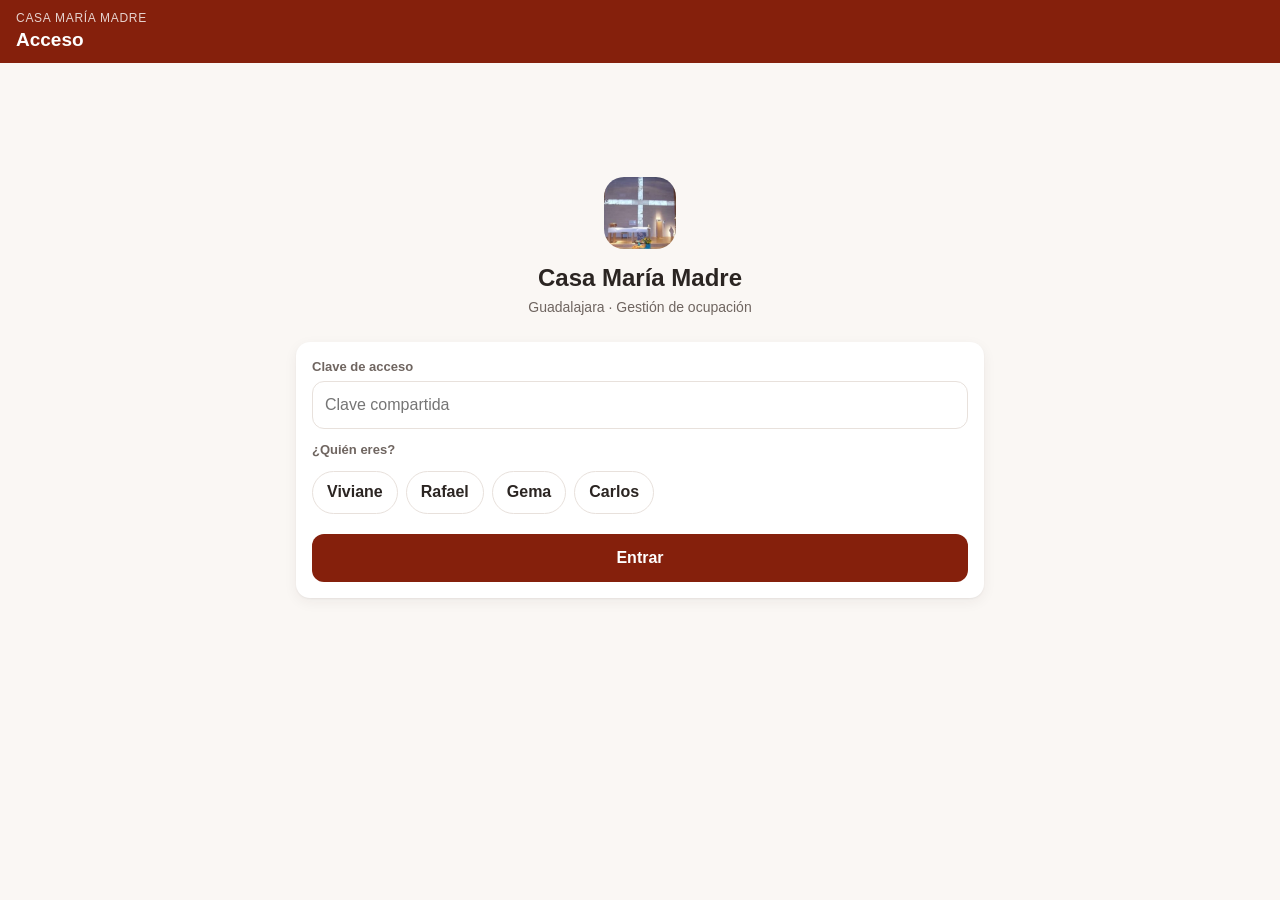
==== index.html @ fc38ef5c "Add files via upload" ====
<!doctype html>
<html lang="es">
<head>
  <meta charset="utf-8">
  <meta name="viewport" content="width=device-width, initial-scale=1, viewport-fit=cover">
  <meta name="theme-color" content="#85200C">
  <meta name="apple-mobile-web-app-capable" content="yes">
  <meta name="mobile-web-app-capable" content="yes">
  <meta name="apple-mobile-web-app-status-bar-style" content="black-translucent">
  <meta name="apple-mobile-web-app-title" content="María Madre">
  <title>Casa María Madre</title>
  <link rel="manifest" href="manifest.webmanifest">
  <link rel="icon" href="icons/favicon.png">
  <link rel="apple-touch-icon" href="icons/apple-touch-icon.png">
  <link rel="stylesheet" href="styles.css">
</head>
<body>
  <div id="app">
    <header class="barra">
      <div class="barra-titulo">
        <span class="casa" id="tituloCasa">Casa María Madre</span>
        <span class="vista" id="tituloVista"></span>
      </div>
      <button class="icono" id="btnRecargar" aria-label="Actualizar" hidden>
        <svg viewBox="0 0 24 24"><path d="M20 12a8 8 0 1 1-2.34-5.66M20 4v5h-5" fill="none" stroke="currentColor" stroke-width="2" stroke-linecap="round" stroke-linejoin="round"/></svg>
      </button>
    </header>
    <div id="aviso" class="aviso" hidden></div>
    <main id="vista"></main>
    <nav class="menu" id="menu" hidden>
      <button data-ir="calendario"><svg viewBox="0 0 24 24"><rect x="3" y="5" width="18" height="16" rx="2"/><path d="M3 10h18M8 3v4M16 3v4"/></svg><span>Calendario</span></button>
      <button data-ir="reservas"><svg viewBox="0 0 24 24"><path d="M8 6h13M8 12h13M8 18h13M3.5 6h.01M3.5 12h.01M3.5 18h.01"/></svg><span>Reservas</span></button>
      <button data-ir="nueva" class="destacado"><svg viewBox="0 0 24 24"><path d="M12 5v14M5 12h14"/></svg><span>Nueva</span></button>
      <button data-ir="ajustes"><svg viewBox="0 0 24 24"><circle cx="12" cy="8" r="4"/><path d="M4 21c1.5-4 4.5-6 8-6s6.5 2 8 6"/></svg><span>Ajustes</span></button>
    </nav>
  </div>
  <div id="modal" class="modal" hidden></div>
  <div id="cargando" class="cargando" hidden><div class="spinner"></div></div>
  <div id="toast" class="toast" hidden></div>
  <script src="config.js"></script>
  <script src="app.js"></script>
</body>
</html>
---- styles.css ----
:root {
  --pri: #85200C;
  --pri-2: #A8442C;
  --pri-suave: #F6E9E4;
  --fondo: #FAF7F4;
  --tarjeta: #FFFFFF;
  --texto: #2B2522;
  --texto-2: #6F6560;
  --linea: #E8E1DC;
  --ok: #2E7D4F;
  --ok-suave: #DDF1E4;
  --prov: #B7791F;
  --prov-suave: #FCF0D2;
  --error: #B42318;
  --error-suave: #FDE4E1;
  --radio: 14px;
  --sombra: 0 1px 2px rgba(43, 37, 34, .06), 0 4px 14px rgba(43, 37, 34, .06);
  --seguro-abajo: env(safe-area-inset-bottom, 0px);
}
* { box-sizing: border-box; -webkit-tap-highlight-color: transparent; }
html, body { margin: 0; height: 100%; }
body {
  font-family: -apple-system, BlinkMacSystemFont, "Segoe UI", Roboto, "Helvetica Neue", Arial, sans-serif;
  background: var(--fondo); color: var(--texto); font-size: 16px; line-height: 1.4;
}
button, input, select, textarea { font: inherit; color: inherit; }
button { cursor: pointer; }
[hidden] { display: none !important; }

/* ---------- Barra superior ---------- */
.barra {
  position: sticky; top: 0; z-index: 20; display: flex; align-items: center; justify-content: space-between;
  padding: calc(10px + env(safe-area-inset-top, 0px)) 16px 10px; background: var(--pri); color: #fff;
}
.barra-titulo { display: flex; flex-direction: column; min-width: 0; }
.casa { font-size: 12px; letter-spacing: .06em; text-transform: uppercase; opacity: .8; }
.vista { font-size: 19px; font-weight: 700; white-space: nowrap; overflow: hidden; text-overflow: ellipsis; }
.icono { background: rgba(255,255,255,.14); border: 0; color: #fff; width: 40px; height: 40px; border-radius: 12px; display: grid; place-items: center; }
.icono svg { width: 22px; height: 22px; }
.aviso { background: var(--prov-suave); color: #6B4A10; font-size: 13px; padding: 8px 16px; text-align: center; }
.aviso.demo { background: #E8EEF9; color: #23406E; }

main { padding: 16px 16px calc(96px + var(--seguro-abajo)); max-width: 720px; margin: 0 auto; }

/* ---------- Menú inferior ---------- */
.menu {
  position: fixed; left: 0; right: 0; bottom: 0; z-index: 20; display: grid; grid-template-columns: repeat(4, 1fr);
  background: var(--tarjeta); border-top: 1px solid var(--linea); padding: 6px 6px calc(6px + var(--seguro-abajo));
}
.menu button { background: none; border: 0; display: flex; flex-direction: column; align-items: center; gap: 2px; padding: 6px 0; color: var(--texto-2); font-size: 11px; }
.menu svg { width: 24px; height: 24px; fill: none; stroke: currentColor; stroke-width: 2; stroke-linecap: round; stroke-linejoin: round; }
.menu button.activo { color: var(--pri); font-weight: 600; }
.menu .destacado svg { background: var(--pri); color: #fff; border-radius: 10px; padding: 3px; width: 30px; height: 30px; margin-top: -3px; }

/* ---------- Elementos ---------- */
.tarjeta { background: var(--tarjeta); border-radius: var(--radio); box-shadow: var(--sombra); padding: 16px; margin-bottom: 14px; }
h2 { font-size: 17px; margin: 0 0 12px; }
h3 { font-size: 13px; text-transform: uppercase; letter-spacing: .06em; color: var(--texto-2); margin: 18px 0 8px; }
.sub { color: var(--texto-2); font-size: 14px; }
.btn { display: inline-flex; align-items: center; justify-content: center; gap: 8px; border: 0; border-radius: 12px; padding: 13px 18px; font-weight: 600; background: var(--pri); color: #fff; min-height: 48px; text-decoration: none; }
.btn.sec { background: var(--pri-suave); color: var(--pri); }
.btn.borde { background: transparent; border: 1.5px solid var(--linea); color: var(--texto); }
.btn.peligro { background: var(--error-suave); color: var(--error); }
.btn.ancho { width: 100%; }
.btn:disabled { opacity: .5; }
.fila-btns { display: flex; gap: 10px; flex-wrap: wrap; }
.fila-btns .btn { flex: 1 1 140px; }

label.campo { display: block; margin-bottom: 12px; }
label.campo > span { display: block; font-size: 13px; font-weight: 600; color: var(--texto-2); margin-bottom: 5px; }
.entrada, select.entrada, textarea.entrada {
  width: 100%; border: 1.5px solid var(--linea); border-radius: 12px; padding: 12px; background: #fff; min-height: 48px; font-size: 16px;
}
.entrada:focus { outline: none; border-color: var(--pri-2); box-shadow: 0 0 0 3px var(--pri-suave); }
textarea.entrada { min-height: 80px; resize: vertical; }
.dos { display: grid; grid-template-columns: 1.4fr 1fr; gap: 10px; }
.segmento { display: grid; grid-template-columns: 1fr 1fr; background: var(--fondo); border-radius: 12px; padding: 4px; border: 1.5px solid var(--linea); }
.segmento button { border: 0; background: none; padding: 10px; border-radius: 9px; font-weight: 600; color: var(--texto-2); }
.segmento button.activo { background: #fff; color: var(--texto); box-shadow: var(--sombra); }
.error-txt { color: var(--error); font-size: 14px; margin: 6px 0 0; }

/* ---------- Login ---------- */
.login { min-height: 70vh; display: flex; flex-direction: column; justify-content: center; }
.login .logo { width: 72px; height: 72px; border-radius: 20px; margin: 0 auto 12px; display: block; }
.login h1 { text-align: center; font-size: 24px; margin: 0; }
.login .sub { text-align: center; margin: 4px 0 24px; }
.chips { display: flex; flex-wrap: wrap; gap: 8px; }
.chip { border: 1.5px solid var(--linea); background: #fff; border-radius: 999px; padding: 9px 14px; font-weight: 600; }
.chip.activo { border-color: var(--pri); background: var(--pri-suave); color: var(--pri); }

/* ---------- Calendario ---------- */
.mes-cab { display: flex; align-items: center; justify-content: space-between; margin-bottom: 10px; }
.mes-cab h2 { margin: 0; }
.mes-cab .icono { background: var(--pri-suave); color: var(--pri); }
.dias-sem, .rejilla { display: grid; grid-template-columns: repeat(7, 1fr); gap: 3px; }
.dias-sem div { text-align: center; font-size: 11px; font-weight: 700; color: var(--texto-2); padding: 4px 0; }
.dia { aspect-ratio: 1 / 1.05; border: 0; border-radius: 10px; background: var(--fondo); position: relative; padding: 4px; display: flex; flex-direction: column; align-items: flex-start; font-size: 14px; overflow: hidden; }
.dia .n { font-weight: 600; }
.dia.fuera { opacity: .35; }
.dia.hoy .n { background: var(--pri); color: #fff; border-radius: 999px; width: 24px; height: 24px; display: grid; place-items: center; font-size: 13px; }
.dia.ocupado { background: var(--ok-suave); }
.dia.ocupado.provisional { background: var(--prov-suave); }
.dia .marca { position: absolute; left: 0; right: 0; bottom: 0; height: 5px; background: var(--ok); }
.dia.provisional .marca { background: var(--prov); }
.dia.inicio .marca { left: 50%; border-radius: 3px 0 0 3px; }
.dia.fin .marca { right: 50%; border-radius: 0 3px 3px 0; }
.dia .et { font-size: 9.5px; line-height: 1.1; color: var(--texto-2); margin-top: 2px; text-align: left; word-break: break-word; }
.leyenda { display: flex; gap: 14px; flex-wrap: wrap; font-size: 12px; color: var(--texto-2); margin-top: 10px; }
.leyenda i { display: inline-block; width: 12px; height: 12px; border-radius: 4px; vertical-align: -2px; margin-right: 5px; }

/* ---------- Lista de reservas ---------- */
.reserva { display: flex; gap: 12px; align-items: stretch; background: var(--tarjeta); border-radius: var(--radio); box-shadow: var(--sombra); padding: 12px; margin-bottom: 10px; border: 0; width: 100%; text-align: left; }
.reserva .fecha { flex: 0 0 56px; border-radius: 10px; background: var(--ok-suave); color: var(--ok); display: flex; flex-direction: column; align-items: center; justify-content: center; font-weight: 700; }
.reserva.provisional .fecha { background: var(--prov-suave); color: var(--prov); }
.reserva.cancelada .fecha { background: #eee; color: #888; }
.reserva.cancelada .info b { text-decoration: line-through; color: var(--texto-2); }
.reserva .fecha .d { font-size: 22px; line-height: 1; }
.reserva .fecha .m { font-size: 11px; text-transform: uppercase; }
.reserva .info { min-width: 0; flex: 1; }
.reserva .info b { display: block; white-space: nowrap; overflow: hidden; text-overflow: ellipsis; }
.etiqueta { display: inline-block; font-size: 11px; font-weight: 700; padding: 2px 8px; border-radius: 999px; background: var(--ok-suave); color: var(--ok); }
.etiqueta.provisional { background: var(--prov-suave); color: var(--prov); }
.etiqueta.cancelada { background: #eee; color: #777; }
.vacio { text-align: center; color: var(--texto-2); padding: 30px 10px; }

/* ---------- Detalle ---------- */
.dato { display: flex; justify-content: space-between; gap: 12px; padding: 9px 0; border-bottom: 1px solid var(--linea); }
.dato:last-child { border-bottom: 0; }
.dato span:first-child { color: var(--texto-2); }
.dato span:last-child { text-align: right; font-weight: 600; }
.kpis { display: grid; grid-template-columns: repeat(3, 1fr); gap: 8px; margin-bottom: 14px; }
.kpi { background: var(--tarjeta); border-radius: 12px; box-shadow: var(--sombra); padding: 10px; text-align: center; }
.kpi b { display: block; font-size: 22px; }
.kpi span { font-size: 11px; color: var(--texto-2); }

/* ---------- Plano ---------- */
.plano { overflow-x: auto; padding-bottom: 4px; }
.plano-fila { display: grid; grid-template-columns: repeat(14, minmax(38px, 1fr)); gap: 3px; min-width: 560px; }
.hab { border-radius: 8px; background: var(--fondo); border: 1.5px solid var(--linea); text-align: center; padding: 4px 0; font-size: 11px; }
.hab b { display: block; font-size: 14px; }
.hab.usada { background: var(--pri-suave); border-color: var(--pri-2); }
.hab.llena { background: var(--ok-suave); border-color: var(--ok); }
.hab.cerrada { background: repeating-linear-gradient(45deg, #f3f3f3, #f3f3f3 4px, #e6e6e6 4px, #e6e6e6 8px); color: #999; }
.hab.esc { background: #EEE9F5; border-color: #EEE9F5; font-size: 8.5px; display: grid; place-items: center; color: #6c5f80; font-weight: 700; }
.pasillo { min-width: 560px; text-align: center; font-size: 10px; letter-spacing: .2em; color: #aaa; padding: 5px 0; }

/* ---------- Formulario: habitaciones ---------- */
.lista-hab .item { display: flex; align-items: center; justify-content: space-between; padding: 8px 0; border-bottom: 1px solid var(--linea); }
.lista-hab .item:last-child { border-bottom: 0; }
.lista-hab .item.cerrada { opacity: .45; }
.lista-hab .nom b { font-size: 16px; }
.lista-hab .nom small { color: var(--texto-2); display: block; font-size: 12px; }
.paso { display: flex; align-items: center; gap: 4px; }
.paso button { width: 40px; height: 40px; border-radius: 10px; border: 1.5px solid var(--linea); background: #fff; font-size: 20px; font-weight: 700; line-height: 1; }
.paso button:disabled { opacity: .35; }
.paso output { width: 44px; text-align: center; font-weight: 700; font-size: 17px; }
.paso output.lleno { color: var(--ok); }
.pie-form {
  position: fixed; left: 0; right: 0; bottom: calc(64px + var(--seguro-abajo)); z-index: 15; background: var(--tarjeta);
  border-top: 1px solid var(--linea); padding: 10px 16px; display: flex; align-items: center; gap: 12px; box-shadow: 0 -4px 14px rgba(0,0,0,.05);
}
.pie-form .total { flex: 1; font-size: 14px; color: var(--texto-2); }
.pie-form .total b { font-size: 20px; color: var(--texto); }
.form-espacio { height: 70px; }

/* ---------- Modal, carga, toast ---------- */
.modal { position: fixed; inset: 0; z-index: 50; background: rgba(30, 20, 15, .45); display: flex; align-items: flex-end; justify-content: center; }
.modal .caja { background: #fff; width: 100%; max-width: 520px; border-radius: 20px 20px 0 0; padding: 20px 16px calc(20px + var(--seguro-abajo)); }
.modal .caja p { margin: 0 0 16px; }
@media (min-width: 600px) { .modal { align-items: center; } .modal .caja { border-radius: 20px; } }
.cargando { position: fixed; inset: 0; z-index: 60; background: rgba(250, 247, 244, .6); display: grid; place-items: center; }
.spinner { width: 42px; height: 42px; border-radius: 50%; border: 4px solid var(--pri-suave); border-top-color: var(--pri); animation: gira .8s linear infinite; }
@keyframes gira { to { transform: rotate(360deg); } }
.toast { position: fixed; left: 16px; right: 16px; bottom: calc(150px + var(--seguro-abajo)); z-index: 70; background: #2B2522; color: #fff; padding: 12px 16px; border-radius: 12px; text-align: center; font-size: 15px; max-width: 480px; margin: 0 auto; }
.toast.error { background: var(--error); }

/* ===================== v1.1 ===================== */
:root {
  --mor: #89588B; --mor-suave: #F1EAF2;
  --dia: #0E7490; --dia-suave: #DDF4F7;
  --bloq: #4B5563; --bloq-suave: #E5E7EB;
  --pas: #8A8F98; --pas-suave: #EEF0F2;
  --tel-suave: #FDECEC; --tel: #C0392B;
  --mail-suave: #FEF1E2; --mail: #D9822B;
}
.volver { background: none; border: 0; color: var(--pri); font-weight: 600; font-size: 15px; padding: 4px 0 10px; display: inline-flex; align-items: center; gap: 4px; }
.volver span { font-size: 24px; line-height: 1; }
.check { display: flex; gap: 8px; align-items: center; margin: 0 0 12px; }
.aviso-suave { background: var(--mor-suave); color: #4F2F51; border-radius: 10px; padding: 10px 12px; font-size: 14px; margin: 8px 0 12px; }
.enlace { background: none; border: 0; color: var(--pri); text-decoration: underline; font-weight: 600; padding: 0; }
.segmento.tres { grid-template-columns: repeat(3, 1fr); }
.segmento.cuatro { grid-template-columns: repeat(4, 1fr); margin-bottom: 12px; }
.segmento.cuatro button { font-size: 13px; padding: 9px 2px; }
.segmento.estado .b-prov.activo { background: var(--prov); color: #fff; }
.segmento.estado .b-conf.activo { background: var(--ok); color: #fff; }
.segmento.estado .b-prov { color: var(--prov); }
.segmento.estado .b-conf { color: var(--ok); }
.ayuda { display: block; font-size: 12.5px; margin-top: 4px; color: var(--texto-2); min-height: 0; }
.ayuda.roja { color: var(--tel); } .ayuda.naranja { color: var(--mail); }
.entrada.falta-tel { background: var(--tel-suave); border-color: #F3B8B2; }
.entrada.falta-email { background: var(--mail-suave); border-color: #F6CFA2; }
.campo.sug { position: relative; }
.sugerencias { position: absolute; left: 0; right: 0; top: 100%; z-index: 30; background: #fff; border: 1.5px solid var(--linea); border-radius: 12px; box-shadow: var(--sombra); overflow: hidden; }
.sugerencias button { display: block; width: 100%; text-align: left; border: 0; background: #fff; padding: 10px 12px; border-bottom: 1px solid var(--linea); }
.sugerencias button:last-child { border-bottom: 0; }
.sugerencias small { display: block; color: var(--texto-2); font-size: 12px; }
.btn.mini { min-height: 36px; padding: 6px 12px; font-size: 13px; }
.btn.borde-p { background: transparent; border: 1.5px solid #F3B8B2; }

/* Calendario con franjas */
.tarjeta.cal { padding: 12px 8px; }
#rejilla { display: flex; flex-direction: column; gap: 3px; }
.semana { display: grid; grid-template-columns: repeat(7, minmax(0, 1fr)); column-gap: 3px; row-gap: 2px; min-height: 64px; }
.cdia { z-index: 0; border: 0; border-radius: 8px; background: var(--fondo); padding: 3px 4px; display: flex; align-items: flex-start; justify-content: space-between; font-size: 13px; position: relative; }
.cdia.fsem { background: #F4EFEA; }
.cdia.fuera { opacity: .4; }
.cdia .n { font-weight: 600; }
.cdia.hoy .n { background: var(--pri); color: #fff; border-radius: 999px; width: 22px; height: 22px; display: grid; place-items: center; font-size: 12px; }
.marca-canc { color: var(--error); font-size: 10px; font-weight: 800; line-height: 1; padding-top: 2px; }
.franja { position: relative; z-index: 1; border: 0; margin: 0 1px; padding: 2px 4px; border-radius: 4px; font-size: 10.5px; line-height: 1.2; text-align: left; display: flex; gap: 3px; align-items: flex-start; min-width: 0;
  background: var(--ok-suave); color: #1E5235; border-left: 3px solid var(--ok); overflow: hidden; }
.franja .t { display: -webkit-box; -webkit-line-clamp: 2; -webkit-box-orient: vertical; overflow: hidden; word-break: break-word; }
.franja:not(.ini) { border-left-width: 0; border-top-left-radius: 0; border-bottom-left-radius: 0; margin-left: -2px; }
.franja:not(.fin) { border-top-right-radius: 0; border-bottom-right-radius: 0; margin-right: -2px; }
.franja.provisional { background: var(--prov-suave); color: #6B4A10; border-left-color: var(--prov); }
.franja.dia-sala { background: var(--dia-suave); color: #0B4F61; border-left-color: var(--dia); }
.franja.bloqueo { background: repeating-linear-gradient(45deg, var(--bloq-suave), var(--bloq-suave) 5px, #D5D8DD 5px, #D5D8DD 10px); color: #374151; border-left-color: var(--bloq); font-weight: 700; }
.franja.pasada { background: var(--pas-suave); color: #5F646B; border-left-color: var(--pas); }
.punto { width: 6px; height: 6px; border-radius: 50%; flex: 0 0 6px; margin-top: 3px; display: none; }
.sin-tel > .punto { display: block; background: var(--tel); }
.sin-email > .punto { display: block; background: var(--mail); }
.mas { font-size: 10px; color: var(--texto-2); padding-left: 4px; z-index: 1; }
.leyenda i.l-conf { background: var(--ok); } .leyenda i.l-prov { background: var(--prov); } .leyenda i.l-dia { background: var(--dia); }
.leyenda i.l-bloq { background: var(--bloq); } .leyenda i.l-pas { background: var(--pas); }
.leyenda i.l-stel { background: var(--tel); border-radius: 50%; } .leyenda i.l-smail { background: var(--mail); border-radius: 50%; }
.leyenda .l-canc { color: var(--error); margin-right: 3px; }
.pista { font-size: 12px; margin: 8px 0 0; }
.linea-dia { display: flex; gap: 8px; width: 100%; text-align: left; border: 1.5px solid var(--linea); border-radius: 10px; padding: 8px 10px; margin-bottom: 6px; background: #fff; }
.linea-dia.cancelada b { text-decoration: line-through; color: var(--texto-2); }
.linea-dia .punto { margin-top: 6px; }

/* Tarjetas de reserva: colores por estado y datos que faltan */
.reserva.dia-sala .fecha { background: var(--dia-suave); color: var(--dia); }
.reserva.bloqueo .fecha { background: var(--bloq-suave); color: var(--bloq); }
.reserva.pasada .fecha { background: var(--pas-suave); color: var(--pas); }
.reserva.pasada { opacity: .85; }
.reserva.sin-tel { background: var(--tel-suave); }
.reserva.sin-email { background: var(--mail-suave); }
.etiqueta.tipo { background: var(--dia-suave); color: var(--dia); }
.etiqueta.pasada { background: var(--pas-suave); color: var(--pas); }
.etiqueta.falta-tel { background: var(--tel-suave); color: var(--tel); }
.etiqueta.falta-email { background: var(--mail-suave); color: var(--mail); }
.tarjeta.det.sin-tel { box-shadow: inset 4px 0 0 #F3B8B2, var(--sombra); }
.tarjeta.det.sin-email { box-shadow: inset 4px 0 0 #F6CFA2, var(--sombra); }
.dato.falta-tel span:last-child { color: var(--tel); }
.dato.falta-email span:last-child { color: var(--mail); }

/* Relación */
.rel-barra { display: flex; justify-content: space-between; align-items: center; gap: 10px; flex-wrap: wrap; margin-bottom: 10px; }
.rel-barra .check { margin: 0; }
.rel-barra .fila-btns .btn { flex: 0 0 auto; min-height: 40px; padding: 8px 14px; }
.rel-cab { font-family: Georgia, serif; color: var(--pri); font-size: 17px; font-weight: 700; border-bottom: 2px solid var(--mor); padding-bottom: 6px; margin-bottom: 6px; }
.rel-mes { font-size: 15px; letter-spacing: .04em; color: var(--mor); margin: 16px 0 6px; }
.rel-mes small { color: var(--texto-2); font-weight: 400; font-size: 12px; }
.rel-item { display: block; width: 100%; text-align: left; border: 0; background: none; padding: 6px 0 6px 14px; position: relative; font-size: 14.5px; line-height: 1.35; border-bottom: 1px dashed var(--linea); }
.rel-item::before { content: "▪"; position: absolute; left: 0; top: 6px; color: var(--mor); }
.rel-dias { font-weight: 700; }
.rel-tit.negrita { font-weight: 800; }
.rel-det { font-size: 12.5px; color: var(--texto-2); }
.rel-obs { font-size: 12.5px; color: var(--texto-2); font-style: italic; }
.rel-cancelada .rel-dias, .rel-cancelada .rel-tit { text-decoration: line-through; color: var(--texto-2); }
.r-canc, .r-prov { font-size: 10.5px; font-weight: 800; padding: 1px 6px; border-radius: 999px; vertical-align: 1px; }
.r-canc { background: var(--error-suave); color: var(--error); } .r-prov { background: var(--prov-suave); color: var(--prov); }
.r-tipo { color: var(--dia); font-size: 12.5px; }
.falta { color: var(--tel); } .falta-m { color: var(--mail); }

/* Fines de semana */
.finde { display: flex; align-items: center; gap: 12px; background: var(--tarjeta); border-radius: var(--radio); box-shadow: var(--sombra); padding: 10px 12px; margin-bottom: 8px; border-left: 5px solid var(--ok); }
.finde.provisional { border-left-color: var(--prov); background: #FFFBF1; }
.finde.ocupado { border-left-color: var(--pas); opacity: .7; }
.fd-fecha { flex: 0 0 64px; text-align: center; }
.fd-fecha b { display: block; font-size: 18px; } .fd-fecha span { font-size: 11px; color: var(--texto-2); text-transform: uppercase; }
.fd-info { flex: 1; min-width: 0; font-size: 14px; }
.fd-info small { color: var(--dia); }

/* Impresión de la relación (PDF) */
@media print {
  body.imprimiendo .barra, body.imprimiendo .menu, body.imprimiendo .aviso, body.imprimiendo .segmento,
  body.imprimiendo .rel-barra, body.imprimiendo .toast { display: none !important; }
  body.imprimiendo main { padding: 0; max-width: none; }
  body.imprimiendo #relacion { box-shadow: none; padding: 0; }
  body.imprimiendo .rel-item { break-inside: avoid; }
  @page { margin: 15mm; }
}
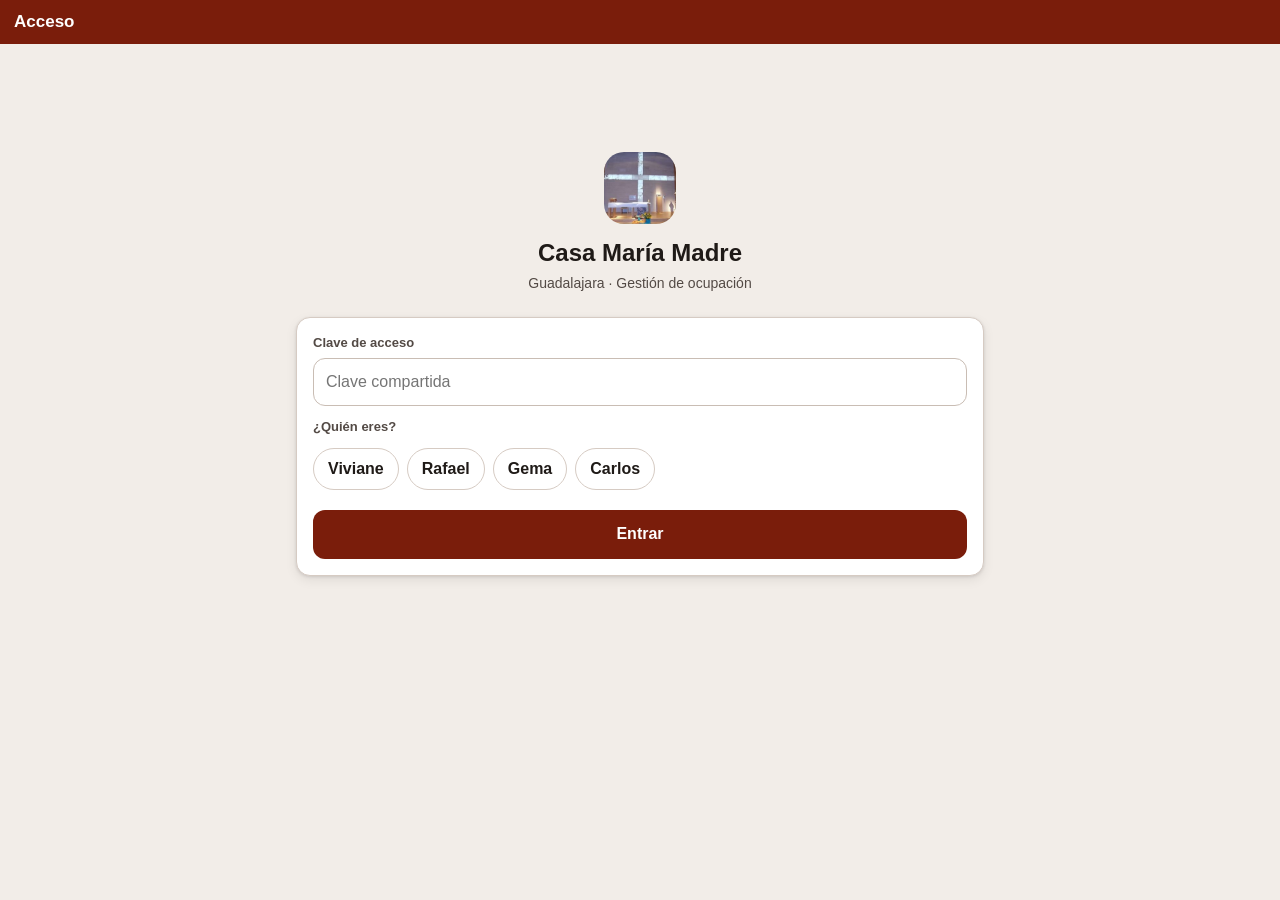
==== commit d54282b7: "Add files via upload" ====
--- a/index.html
+++ b/index.html
@@ -3,7 +3,7 @@
 <head>
   <meta charset="utf-8">
   <meta name="viewport" content="width=device-width, initial-scale=1, viewport-fit=cover">
-  <meta name="theme-color" content="#85200C">
+  <meta name="theme-color" content="#7A1D0B">
   <meta name="apple-mobile-web-app-capable" content="yes">
   <meta name="mobile-web-app-capable" content="yes">
   <meta name="apple-mobile-web-app-status-bar-style" content="black-translucent">
--- a/styles.css
+++ b/styles.css
@@ -292,3 +292,96 @@
   body.imprimiendo .rel-item { break-inside: avoid; }
   @page { margin: 15mm; }
 }
+
+/* ===================== v1.2: calendario a pantalla completa ===================== */
+.cal-solo { background: var(--tarjeta); border-radius: 18px; box-shadow: var(--sombra); padding: 12px 8px 10px; }
+.cal-solo .mes-cab { padding: 0 4px 6px; }
+.cal-solo .mes-cab h2 { font-size: 19px; letter-spacing: .01em; display: flex; align-items: center; gap: 8px; }
+.hoy-btn { border: 1.5px solid var(--pri-suave); background: #fff; color: var(--pri); border-radius: 999px; font-size: 12px; font-weight: 700; padding: 3px 10px; }
+.cal-solo .dias-sem div { font-size: 11px; letter-spacing: .08em; padding: 2px 0 6px; }
+.cal-solo .semana { min-height: max(70px, calc((100vh - 290px) / 6)); min-height: max(70px, calc((100dvh - 290px) / 6)); }
+.cal-solo .cdia { border-radius: 10px; }
+.cal-solo .cdia .n { font-size: 14px; }
+.cal-solo .cdia.pasado { opacity: .45; }
+.cal-solo .cdia.pasado.fsem, .cal-solo .cdia.pasado { background: #F6F3F0; }
+.cal-solo .franja { font-size: 11px; padding: 3px 5px; border-radius: 6px; box-shadow: 0 1px 2px rgba(43,37,34,.08); }
+.cal-solo .franja:not(.ini) { border-top-left-radius: 0; border-bottom-left-radius: 0; }
+.cal-solo .franja:not(.fin) { border-top-right-radius: 0; border-bottom-right-radius: 0; }
+@media (min-width: 700px) { .cal-solo .franja { font-size: 12.5px; } .cal-solo .cdia .n { font-size: 15px; } }
+
+/* ===================== v1.3: más contraste y barra fina ===================== */
+:root {
+  --pri: #7A1D0B; --pri-2: #9C3A22; --pri-suave: #F3E2DB;
+  --fondo: #F2EDE8; --texto: #1F1A17; --texto-2: #534A45; --linea: #D6CBC3;
+  --ok: #1F7A45; --ok-suave: #CFEBD9; --prov: #B9770E; --prov-suave: #FBE3B3;
+  --dia: #0B6E8A; --dia-suave: #CDEAF2; --bloq: #3D4652; --bloq-suave: #D7DBE1;
+  --pas: #6B717A; --pas-suave: #E3E5E8;
+  --tel: #C62828; --tel-suave: #FBDADA; --mail: #D46A00; --mail-suave: #FFE2C2;
+  --sombra: 0 1px 3px rgba(31,26,23,.12), 0 4px 12px rgba(31,26,23,.08);
+}
+body { background: var(--fondo); }
+/* Barra superior fina: solo el nombre de la vista */
+.barra { padding: calc(6px + env(safe-area-inset-top, 0px)) 14px 6px; min-height: 44px; }
+.barra .casa { display: none; }
+.barra .vista { font-size: 17px; }
+.icono { width: 34px; height: 34px; border-radius: 10px; }
+.icono svg { width: 19px; height: 19px; }
+main { padding-top: 12px; }
+.tarjeta { border: 1px solid var(--linea); }
+/* Calendario */
+.cal-solo { border: 1px solid var(--linea); }
+.cal-solo .cdia { background: #fff; border: 1px solid var(--linea); color: var(--texto); }
+.cal-solo .cdia.fsem { background: #F7EDE6; }
+.cal-solo .cdia.fuera { opacity: 1; background: #F4F1EE; color: #A39A94; }
+.cal-solo .cdia.pasado { opacity: 1; background: #ECE8E4; color: #8E857F; }
+.cal-solo .cdia .n { font-weight: 700; }
+.cal-solo .dias-sem div { color: var(--texto); font-weight: 800; }
+.mes-cab .icono { background: var(--pri); color: #fff; }
+.cal-solo .franja { background: var(--ok); color: #fff; border-left: 0; font-weight: 600; box-shadow: 0 1px 3px rgba(0,0,0,.25); }
+.cal-solo .franja b { font-weight: 800; }
+.cal-solo .franja.provisional { background: #E8A317; color: #2B1D00; }
+.cal-solo .franja.dia-sala { background: var(--dia); color: #fff; }
+.cal-solo .franja.bloqueo { background: repeating-linear-gradient(45deg, #4B5563, #4B5563 6px, #5B6573 6px, #5B6573 12px); color: #fff; }
+.cal-solo .franja.pasada { background: #9AA0A8; color: #fff; }
+.cal-solo .franja .punto { box-shadow: 0 0 0 1.5px #fff; }
+.marca-canc { font-size: 12px; }
+/* Menú inferior */
+.menu { border-top: 1px solid var(--linea); box-shadow: 0 -2px 8px rgba(0,0,0,.06); }
+.menu button { color: var(--texto-2); }
+/* Lista de reservas: filas alternas y bordes marcados */
+.reserva { border: 1.5px solid var(--linea); box-shadow: none; margin-bottom: 0; border-radius: 0; background: #fff; }
+.reserva + .reserva { border-top-width: 0; }
+.reserva:nth-of-type(even) { background: #F6F0EB; }
+.reserva:first-of-type { border-radius: var(--radio) var(--radio) 0 0; }
+.reserva:last-of-type { border-radius: 0 0 var(--radio) var(--radio); margin-bottom: 12px; }
+.reserva:only-of-type { border-radius: var(--radio); }
+.reserva.sin-tel, .reserva.sin-email { background: inherit; }
+.reserva.sin-tel { box-shadow: inset 5px 0 0 var(--tel); }
+.reserva.sin-email { box-shadow: inset 5px 0 0 var(--mail); }
+.reserva.sin-tel:nth-of-type(odd), .reserva.sin-email:nth-of-type(odd) { background: #fff; }
+.reserva.sin-tel:nth-of-type(even), .reserva.sin-email:nth-of-type(even) { background: #F6F0EB; }
+.reserva .fecha { background: var(--ok); color: #fff; }
+.reserva.provisional .fecha { background: #E8A317; color: #2B1D00; }
+.reserva.dia-sala .fecha { background: var(--dia); color: #fff; }
+.reserva.bloqueo .fecha { background: var(--bloq); color: #fff; }
+.reserva.pasada .fecha { background: var(--pas); color: #fff; }
+.reserva.cancelada .fecha { background: #BDBDBD; color: #fff; }
+.reserva.pasada { opacity: 1; }
+.etiqueta { font-size: 11.5px; padding: 2px 8px; }
+.etiqueta.falta-tel { background: var(--tel); color: #fff; }
+.etiqueta.falta-email { background: var(--mail); color: #fff; }
+.etiqueta.provisional { background: #E8A317; color: #2B1D00; }
+/* Relación y fines de semana */
+.rel-item { padding: 7px 8px 7px 20px; border-bottom: 1px solid var(--linea); }
+.rel-item::before { left: 6px; }
+.rel-item:nth-of-type(even) { background: #F6F0EB; }
+.finde { border: 1.5px solid var(--linea); border-left-width: 6px; box-shadow: none; }
+.finde.provisional { background: #FFF6E2; }
+.segmento { background: #E9E2DC; border-color: var(--linea); }
+.segmento button.activo { box-shadow: 0 1px 3px rgba(0,0,0,.18); color: var(--pri); }
+.entrada, select.entrada, textarea.entrada { border-color: #C9BDB4; }
+.lista-hab .item { border-bottom-color: var(--linea); }
+.paso button { border-color: #C9BDB4; }
+/* Mantenimiento plegado */
+details.mant summary { font-weight: 700; cursor: pointer; color: var(--texto-2); }
+details.mant[open] summary { margin-bottom: 10px; color: var(--texto); }
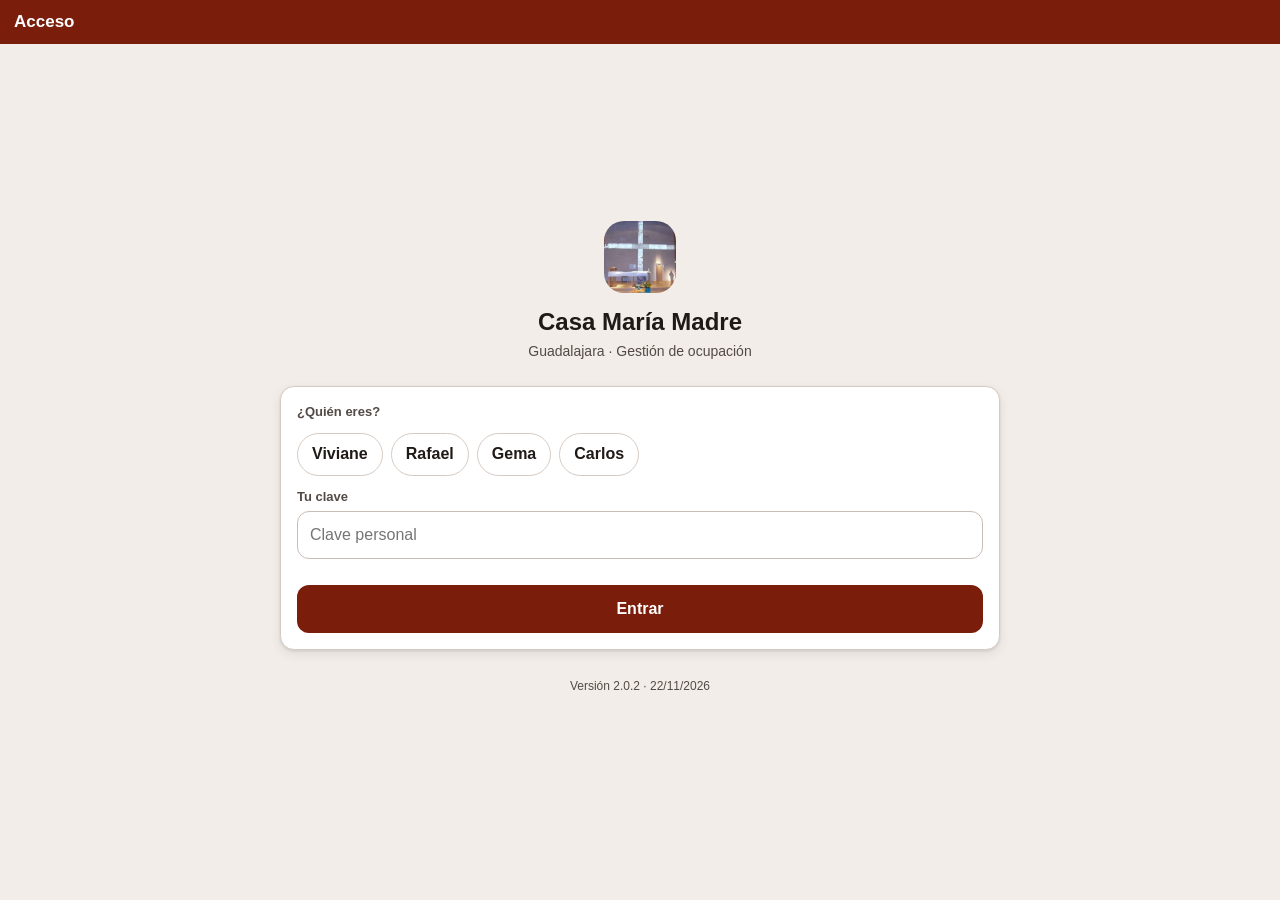
==== commit 7b700c53: "Update index.html" ====
--- a/index.html
+++ b/index.html
@@ -6,7 +6,7 @@
   <meta name="theme-color" content="#7A1D0B">
   <meta name="apple-mobile-web-app-capable" content="yes">
   <meta name="mobile-web-app-capable" content="yes">
-  <meta name="apple-mobile-web-app-status-bar-style" content="black-translucent">
+  <meta name="apple-mobile-web-app-status-bar-style" content="default">
   <meta name="apple-mobile-web-app-title" content="María Madre">
   <title>Casa María Madre</title>
   <link rel="manifest" href="manifest.webmanifest">
@@ -38,6 +38,7 @@
   <div id="cargando" class="cargando" hidden><div class="spinner"></div></div>
   <div id="toast" class="toast" hidden></div>
   <script src="config.js"></script>
+  <script src="database.js"></script>
   <script src="app.js"></script>
 </body>
 </html>
--- a/styles.css
+++ b/styles.css
@@ -385,3 +385,249 @@
 /* Mantenimiento plegado */
 details.mant summary { font-weight: 700; cursor: pointer; color: var(--texto-2); }
 details.mant[open] summary { margin-bottom: 10px; color: var(--texto); }
+
+/* v1.3.1: relación por rango y más aire al imprimir */
+.rel-filtro { padding: 12px; }
+.rel-cab small { display: block; font-family: -apple-system, "Segoe UI", Roboto, Arial, sans-serif; font-size: 12px; font-weight: 400; color: var(--texto-2); margin-top: 2px; }
+@media print {
+  body.imprimiendo .rel-filtro { display: none !important; }
+  body.imprimiendo .rel-item { padding: 10px 8px 10px 20px; margin: 0; line-height: 1.45; }
+  body.imprimiendo .rel-item::before { top: 10px; }
+  body.imprimiendo .rel-mes { margin-top: 22px; }
+}
+
+/* v1.3.2: la página no se desplaza; solo el contenido y solo si no cabe */
+html, body { height: 100%; overflow: hidden; }
+#app { display: flex; flex-direction: column; height: 100vh; height: 100dvh; }
+.barra { position: static; flex: 0 0 auto; }
+#aviso { flex: 0 0 auto; }
+main { flex: 1 1 auto; min-height: 0; overflow-y: auto; overscroll-behavior: contain; max-width: none; margin: 0;
+  padding: 12px max(16px, calc((100% - 720px) / 2)) 16px; }
+.menu { position: static; flex: 0 0 auto; }
+.pie-form { bottom: calc(62px + var(--seguro-abajo)); }
+body[data-vista="calendario"] main { display: flex; flex-direction: column; padding-top: 10px; padding-bottom: 10px; }
+body[data-vista="calendario"] .cal-solo { flex: 1 1 auto; min-height: 0; display: flex; flex-direction: column; }
+body[data-vista="calendario"] #rejilla { flex: 1 1 auto; min-height: 0; }
+body[data-vista="calendario"] .cal-solo .semana { flex: 1 1 0; min-height: 52px; }
+body[data-vista="login"] main { display: flex; flex-direction: column; justify-content: center; }
+/* Impresión: volver al flujo normal */
+@media print {
+  html, body { height: auto; overflow: visible; background: #fff !important; }
+  body.imprimiendo #app { display: block; height: auto; }
+  body.imprimiendo main { overflow: visible; padding: 0; }
+}
+/* Pie del formulario pegado al final del área de contenido (no tapa ni lo tapa el menú) */
+.pie-form { position: sticky; bottom: 0; left: auto; right: auto; margin: 0 -16px; border-radius: 14px 14px 0 0; }
+.form-espacio { display: none; }
+body[data-vista="nueva"] main, body[data-vista="editar"] main { padding-bottom: 0; }
+@media (min-width: 752px) { .pie-form { margin: 0; } }
+
+/* v1.4.0: accesos bajo el calendario y, en el móvil, días sin estirar */
+.cal-accesos { flex: 0 0 auto; display: grid; grid-template-columns: 1fr 1fr; gap: 10px; margin-top: 10px; }
+.cal-accesos .btn { min-height: 44px; padding: 10px 12px; }
+@media (max-width: 699px) {
+  body[data-vista="calendario"] .cal-solo { flex: 0 0 auto; }
+  body[data-vista="calendario"] #rejilla { flex: 0 0 auto; }
+  body[data-vista="calendario"] .cal-solo .semana { flex: 0 0 auto; min-height: 50px; }
+}
+
+/* v1.5.0: el calendario nunca se aplasta; si no cabe en la pantalla, se desplaza */
+body[data-vista="calendario"] .cal-solo { flex: 1 0 auto; }
+body[data-vista="calendario"] #rejilla { flex: 1 0 auto; }
+body[data-vista="calendario"] .cal-solo .semana { flex: 1 0 auto; min-height: 48px; }
+@media (max-width: 699px) {
+  body[data-vista="calendario"] .cal-solo, body[data-vista="calendario"] #rejilla, body[data-vista="calendario"] .cal-solo .semana { flex: 0 0 auto; }
+}
+/* v1.5.0: móvil en horizontal (poca altura): barras compactas para dejar sitio al contenido */
+@media (max-height: 500px) and (orientation: landscape) {
+  .barra { padding: calc(3px + env(safe-area-inset-top, 0px)) 12px 3px; min-height: 34px; }
+  .barra .vista { font-size: 15px; }
+  .icono { width: 30px; height: 30px; border-radius: 8px; }
+  .icono svg { width: 17px; height: 17px; }
+  #app > div[style*="F2B705"] { padding: 2px 8px !important; font-size: 11px !important; }
+  .menu { padding: 2px 6px calc(2px + var(--seguro-abajo)); }
+  .menu button { flex-direction: row; justify-content: center; gap: 6px; padding: 5px 0; font-size: 12px; }
+  .menu svg { width: 19px; height: 19px; }
+  .menu .destacado svg { width: 23px; height: 23px; margin-top: 0; padding: 2px; }
+  main { padding-top: 8px; }
+  .pie-form { padding: 6px 12px; }
+  .pie-form .btn { min-height: 38px; padding: 6px 16px; }
+  body[data-vista="calendario"] main { padding-top: 6px; }
+  body[data-vista="calendario"] .cal-solo .semana { min-height: 44px; }
+  .cal-accesos .btn { min-height: 36px; padding: 6px 10px; }
+  .volver { padding-top: 0; padding-bottom: 2px; }
+}
+
+/* v1.5.1: servicios por día */
+.sv-pers { display: grid; grid-template-columns: repeat(3, minmax(0, 1fr)); gap: 8px; }
+.sv-num { display: flex; flex-direction: column; gap: 4px; font-size: 12.5px; color: var(--texto-2); }
+.sv-num .entrada { min-height: 42px; padding: 8px; text-align: center; font-size: 16px; }
+.sv-dia { border-top: 1px solid var(--linea); padding: 10px 0 12px; }
+.sv-dia:first-of-type { border-top: 0; padding-top: 0; }
+.sv-dia h3 { margin: 4px 0 8px; text-transform: none; letter-spacing: 0; font-size: 15px; color: var(--texto); }
+.sv-fila { display: grid; grid-template-columns: 84px repeat(3, minmax(0, 1fr)); gap: 8px; align-items: end; margin-bottom: 6px; }
+.sv-fila > b { font-size: 14px; padding-bottom: 12px; }
+.sv-salas { display: flex; flex-wrap: wrap; gap: 6px; margin-top: 6px; }
+.sv-salas .chip { display: inline-flex; align-items: center; gap: 4px; padding: 6px 12px; border-radius: 999px; border: 1.5px solid var(--linea); background: #fff; font-size: 14px; cursor: pointer; }
+.sv-salas .chip { position: relative; }
+.sv-salas .chip input { position: absolute; inset: 0; width: 100%; height: 100%; margin: 0; opacity: 0; pointer-events: none; }
+.sv-salas .chip.activo { background: var(--pri); border-color: var(--pri); color: #fff; }
+/* v1.5.1: hoja de estancia (presupuesto / liquidación) */
+.hoja-barra { display: flex; flex-wrap: wrap; gap: 10px; align-items: center; justify-content: space-between; margin-bottom: 12px; }
+.hoja-barra .segmento { flex: 1 1 260px; }
+.hoja-barra .fila-btns { flex: 1 1 260px; margin: 0; }
+.hoja-marco { overflow-x: auto; padding-bottom: 8px; }
+.hoja-doc { background: #fff; color: #1a1a1a; width: 100%; max-width: 794px; min-width: 330px; margin: 0 auto; padding: 28px 28px 22px; box-shadow: var(--sombra); border-radius: 6px; font-size: 13.5px; line-height: 1.45; }
+.hoja-doc h4 { font-family: Georgia, "Times New Roman", serif; color: #85200C; font-size: 16px; margin: 18px 0 6px; }
+.hd-cab { display: flex; justify-content: space-between; gap: 16px; align-items: flex-end; border-bottom: 3px solid #85200C; padding-bottom: 10px; flex-wrap: wrap; }
+.hd-casa { font-family: Georgia, "Times New Roman", serif; font-size: 20px; font-weight: 700; color: #85200C; }
+.hd-dir { font-size: 12px; color: #333; }
+.hd-tit { text-align: right; display: flex; flex-direction: column; gap: 4px; align-items: flex-end; }
+.hd-tit > div { font-family: Georgia, "Times New Roman", serif; font-size: 21px; font-weight: 700; }
+.hd-tit small { font-size: 11.5px; color: #555; }
+.hd-sello { background: #85200C; color: #fff; font-weight: 700; font-size: 12px; letter-spacing: 1.5px; padding: 3px 10px; border-radius: 4px; }
+.hd-sello.liq { background: #1f5f3a; }
+.hd-datos { display: grid; grid-template-columns: repeat(2, minmax(0, 1fr)); gap: 6px 20px; margin-top: 12px; }
+.hd-datos small { display: block; font-size: 10.5px; color: #666; letter-spacing: .5px; }
+.hd-aviso { background: #FFF4D6; padding: 8px 10px; border-radius: 6px; margin: 12px 0 0; }
+.hd-tabla { width: 100%; border-collapse: collapse; }
+.hd-tabla th { font-size: 11px; text-transform: uppercase; letter-spacing: .4px; color: #444; padding: 5px 4px; border-bottom: 2px solid #85200C; text-align: center; }
+.hd-tabla td { padding: 5px 4px; border-bottom: 1px solid #ddd5cc; text-align: center; }
+.hd-tabla td small { color: #555; }
+.hd-tabla .l { text-align: left; } .hd-tabla .r { text-align: right; white-space: nowrap; }
+.hd-fin { display: flex; gap: 16px; margin-top: 14px; flex-wrap: wrap; }
+.hd-cond { flex: 1 1 260px; border: 1px solid #ddd5cc; border-radius: 6px; padding: 10px 12px; font-size: 12px; line-height: 1.6; }
+.hd-tot { flex: 0 1 240px; border: 1px solid #85200C; border-radius: 6px; padding: 10px 12px; display: flex; flex-direction: column; gap: 4px; }
+.hd-tot > div { display: flex; justify-content: space-between; gap: 10px; }
+.hd-tot .hd-pend { border-top: 1px solid #ddd5cc; padding-top: 4px; color: #85200C; }
+.hd-tot small { font-size: 10.5px; color: #666; }
+.hd-pie { margin-top: 14px; border-top: 1px solid #ddd5cc; padding-top: 8px; font-size: 12px; }
+.hd-pie span { color: #555; }
+@media (max-width: 480px) { .hoja-doc { padding: 16px 14px; font-size: 12.5px; } .hd-datos { grid-template-columns: 1fr; } .hd-tit { align-items: flex-start; text-align: left; } }
+@media print {
+  body.imprimiendo-hoja, body.imprimiendo-hoja html { height: auto !important; overflow: visible !important; background: #fff !important; }
+  body.imprimiendo-hoja #app { display: block !important; height: auto !important; }
+  body.imprimiendo-hoja .barra, body.imprimiendo-hoja .menu, body.imprimiendo-hoja .aviso, body.imprimiendo-hoja .volver,
+  body.imprimiendo-hoja .hoja-barra, body.imprimiendo-hoja .toast, body.imprimiendo-hoja #app > div[style*="F2B705"] { display: none !important; }
+  body.imprimiendo-hoja main { overflow: visible !important; padding: 0 !important; }
+  body.imprimiendo-hoja .hoja-marco { overflow: visible; padding: 0; }
+  body.imprimiendo-hoja .hoja-doc { box-shadow: none; max-width: none; padding: 0; font-size: 12pt; }
+  @page { size: A4; margin: 14mm; }
+}
+.sv-pers .sv-num { justify-content: flex-end; }
+.sv-dia .sv-fila + .sv-fila .sv-num span { display: none; }
+.sv-dia .sv-fila + .sv-fila > b { padding-bottom: 10px; }
+/* v1.5.2: botones de la hoja de estancia (Excel) */
+.hoja-barra .fila-btns .btn { flex: 1 1 auto; white-space: nowrap; }
+@media (max-height: 500px) and (orientation: landscape) {
+  .hoja-barra { flex-wrap: nowrap; margin-bottom: 8px; }
+  .hoja-barra .segmento { flex: 0 1 260px; }
+  .hoja-barra .fila-btns { flex: 1 1 auto; flex-wrap: nowrap; gap: 6px; }
+  .hoja-barra .fila-btns .btn { min-height: 38px; padding: 6px 10px; font-size: 14px; }
+}
+/* v1.6.1: la página entera nunca se desplaza (solo se desplaza el contenido de cada vista) */
+@supports (overflow: clip) { html, body { overflow: clip; } }
+@media print { html, body { overflow: visible !important; height: auto !important; } }
+/* v1.6.2: atajo «✓ Confirmar» en las listas */
+.btn-confirmar { display: inline-block; font-size: 12px; font-weight: 700; padding: 3px 10px; border-radius: 999px; background: var(--ok); color: #fff; cursor: pointer; vertical-align: middle; margin-left: 2px; }
+.btn-confirmar:active { opacity: .8; }
+@media print { .btn-confirmar { display: none !important; } }
+/* v1.6.2: la app ocupa toda la pantalla también en el iPhone instalado (el alto «100vh» allí se queda corto) */
+#app { position: fixed; inset: 0; height: auto; }
+@media print { #app { position: static !important; } }
+/* v1.6.3: botón Confirmar en la ficha; Administración plegable */
+.btn.confirmar { background: var(--ok); border-color: var(--ok); color: #fff; }
+details.ad-grupo > summary { list-style: none; display: flex; align-items: center; gap: 8px; cursor: pointer; font-weight: 700; font-size: 16px; padding: 2px 0; }
+details.ad-grupo > summary::-webkit-details-marker { display: none; }
+details.ad-grupo > summary::before { content: "›"; display: inline-block; width: 14px; font-size: 20px; line-height: 1; color: var(--pri); transition: transform .15s; }
+details.ad-grupo[open] > summary::before { transform: rotate(90deg); }
+details.ad-grupo[open] > summary { margin-bottom: 10px; }
+.ad-tit { flex: 1 1 auto; }
+.ad-n { font-size: 12px; font-weight: 700; color: var(--texto-2); background: var(--linea); border-radius: 999px; padding: 1px 8px; }
+.ad-punto { width: 9px; height: 9px; border-radius: 50%; background: #D97706; display: none; }
+details.ad-grupo.con-cambios .ad-punto { display: inline-block; }
+/* v1.6.4: campos de fecha y hora siempre dentro de su hueco (en el iPhone tienen un ancho mínimo propio) */
+.dos { grid-template-columns: minmax(0, 1.4fr) minmax(0, 1fr); }
+.dos > * { min-width: 0; }
+.modal .dos { grid-template-columns: minmax(0, 1fr) minmax(0, 1fr); }
+input[type="date"].entrada, input[type="time"].entrada { -webkit-appearance: none; appearance: none; display: block; min-width: 0; max-width: 100%; }
+input[type="date"]::-webkit-date-and-time-value, input[type="time"]::-webkit-date-and-time-value { text-align: left; }
+/* v1.6.4: sin zoom al tocar dos veces (el zoom con dos dedos se mantiene) y sin zoom automático al escribir */
+* { touch-action: manipulation; }
+input:not([type="checkbox"]):not([type="radio"]), select, textarea { font-size: max(16px, 1em); }
+/* v1.7.0: formulario del grupo */
+.etiqueta.form { background: #E3ECF8; color: #1D4E89; }
+/* v1.7.1: textos aceptados en el formulario del grupo */
+.txt-acep { margin-top: 8px; font-size: 13px; }
+.txt-acep summary { cursor: pointer; color: var(--texto-2); }
+.txt-acep p { margin: 8px 0 0; line-height: 1.45; }
+.cambios-res { margin: 10px 0 0; padding: 8px 10px; border-radius: 8px; background: #FFF4D6; color: #6B4A10; font-size: 13.5px; font-weight: 700; }
+.sub.cambio { color: #9A5B00; }
+/* v1.8.0: reparto y hoja de habitaciones */
+.aviso-ok { background: #E8F2EA; color: #1F4D30; border: 1px solid #9CC5A8; border-radius: 10px; padding: 10px 12px; font-size: 14px; margin: 8px 0 12px; }
+.rep-grid { display: grid; grid-template-columns: 1fr auto auto; gap: 4px 12px; font-size: 14px; line-height: 1.5; }
+.rep-grid .r { text-align: right; }
+.rep-grid .ok { color: var(--ok); font-weight: 700; }
+.rep-grid .mal { color: #B42318; font-weight: 700; }
+.rep-fila { display: flex; align-items: center; justify-content: space-between; gap: 8px; padding: 8px 0; border-bottom: 1px solid var(--linea); }
+.rep-fila:last-of-type { border-bottom: 0; }
+.rep-nom { min-width: 0; }
+.rep-nom small { color: var(--texto-2); }
+.rep-nom select { margin-top: 6px; min-height: 40px; padding: 6px 8px; max-width: 190px; }
+.tag-man { display: inline-block; font-size: 11px; font-weight: 700; padding: 1px 6px; border-radius: 4px; background: #FFF1D6; color: #7A4B00; }
+.rep-libres { display: flex; flex-wrap: wrap; gap: 6px; max-height: 50vh; overflow-y: auto; }
+.rep-libres .chip small { color: var(--texto-2); font-weight: 400; }
+.hd-tabla tr.hd-total td { border-top: 2px solid #85200C; border-bottom: 0; }
+.hoja-doc .plano { margin: 6px 0 4px; }
+/* v1.9.0: «Volver» abajo; ficha con evolución, siguiente paso y bitácora */
+.pie-form .js-volver { flex: 0 0 auto; }
+.pie-volver { justify-content: flex-start; }
+@media print { .pie-volver, .pie-form { display: none !important; } }
+.exp-cab h2 { margin: 0 0 4px; }
+.exp-fechas { font-size: 14px; color: var(--texto-2); margin-bottom: 6px; }
+.exp-pasos h2 { margin-bottom: 4px; }
+.paso-l { display: flex; flex-wrap: wrap; align-items: flex-start; gap: 6px 10px; padding: 9px 0; border-bottom: 1px solid var(--linea); }
+.paso-l:last-child { border-bottom: 0; }
+.paso-i { flex: 0 0 26px; height: 26px; border-radius: 50%; display: grid; place-items: center; font-size: 14px; font-weight: 700;
+  border: 2px solid #CFC6BD; color: #9A8F86; background: #fff; }
+.paso-l.e-ok .paso-i { background: #E8F2EA; border-color: #4E9A6A; color: #1F5F3A; }
+.paso-l.e-ahora .paso-i { background: #85200C; border-color: #85200C; color: #fff; font-size: 10px; }
+.paso-l.e-aviso .paso-i { background: #FFF1D6; border-color: #C98A00; color: #7A4B00; }
+.paso-l.e-pend .paso-t b { color: var(--texto-2); }
+.paso-t { flex: 1; min-width: 0; font-size: 14.5px; line-height: 1.35; }
+.paso-t b { font-weight: 700; }
+.paso-t span { color: var(--texto); }
+.paso-t small { display: block; color: var(--texto-2); font-size: 12px; margin-top: 1px; }
+.paso-l.e-ahora .paso-t, .paso-l.e-aviso .paso-t { font-weight: 600; }
+.paso-b { display: flex; flex-direction: column; gap: 4px; align-items: flex-end; }
+.paso-acc { border: 1px solid var(--linea); background: #fff; color: var(--pri); border-radius: 8px; padding: 5px 10px; font-size: 13px; font-weight: 600; white-space: nowrap; cursor: pointer; }
+.exp-sig { display: flex; align-items: center; gap: 12px; justify-content: space-between; background: var(--pri-suave); border-radius: 14px; padding: 12px 14px; margin: 0 0 14px; }
+.exp-sig > span { font-size: 13px; color: var(--pri); font-weight: 700; text-transform: uppercase; letter-spacing: .03em; }
+.exp-sig .btn { flex: 0 1 auto; }
+.apartado { background: var(--tarjeta); border: 1px solid var(--linea); border-radius: 14px; margin: 0 0 10px; }
+.apartado > summary { list-style: none; cursor: pointer; display: flex; justify-content: space-between; gap: 10px; align-items: center; padding: 13px 14px; font-size: 15px; }
+.apartado > summary::-webkit-details-marker { display: none; }
+.apartado > summary::after { content: '›'; font-size: 22px; color: var(--texto-2); transition: transform .15s; }
+.apartado[open] > summary::after { transform: rotate(90deg); }
+.apartado > summary span { flex: 1; text-align: right; color: var(--texto-2); font-size: 13px; overflow: hidden; text-overflow: ellipsis; white-space: nowrap; }
+.ap-cuerpo { padding: 0 14px 14px; }
+.peligro-ap > summary b { color: #B42318; font-weight: 600; }
+.bitacora { list-style: none; margin: 0; padding: 0; }
+.bitacora li { display: grid; grid-template-columns: auto auto 1fr; gap: 2px 10px; padding: 7px 0; border-bottom: 1px solid var(--linea); font-size: 13.5px; }
+.bitacora li:last-child { border-bottom: 0; }
+.bit-f { color: var(--texto-2); white-space: nowrap; }
+.bit-q { font-weight: 700; }
+@media (max-width: 520px) { .bitacora li { grid-template-columns: auto 1fr; } .bit-t { grid-column: 1 / -1; } }
+.paso-b.dos { flex-basis: 100%; flex-direction: row; flex-wrap: wrap; justify-content: flex-start; padding-left: 36px; }
+.pie-volver { padding: 6px 16px; }
+.pie-volver .btn { min-height: 38px; padding: 6px 14px; }
+/* v2.0.0: contrato */
+.contrato-doc { font-family: 'Times New Roman', Tinos, Georgia, serif; font-size: 15px; line-height: 1.45; }
+.contrato-doc p { margin: 0 0 8px; text-align: justify; }
+.contrato-doc .ct-h { text-align: center; font-size: 15px; margin: 14px 0 8px; }
+.contrato-doc .ct-c { font-size: 15px; margin: 12px 0 4px; }
+.contrato-doc .ct-d { text-align: right; }
+.ct-firmas { display: grid; grid-template-columns: 1fr 1fr; gap: 24px; margin-top: 24px; font-size: 14px; }
+.ct-firmas small { color: #555; }
+.ct-firma { display: block; width: 100%; height: 90px; border-bottom: 1px solid #333; margin: 4px 0 6px; }
+@media print { .contrato-doc { font-size: 11.5pt; } }
